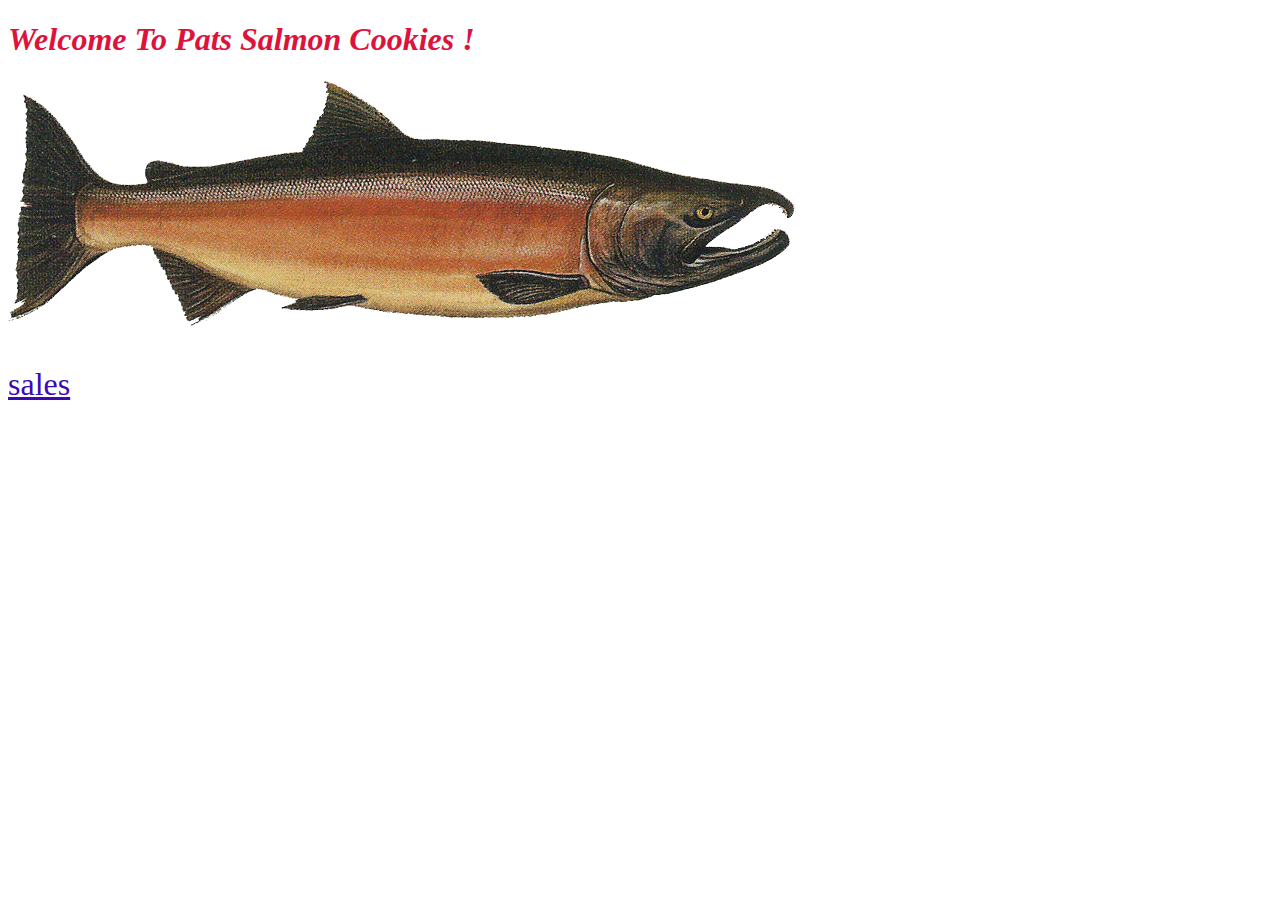
==== pageHtml/index.html @ 5ef17bc0 "class06-object" ====
<!DOCTYPE html>
<html lang="en">

<head>
    <link rel="stylesheet" href="../css/style.css">
    <meta charset="UTF-8">
    <meta http-equiv="X-UA-Compatible" content="IE=edge">
    <meta name="viewport" content="width=device-width, initial-scale=1.0">
    <title>COOKIES STAND </title>
</head>

<body>
    <h1> <i> Welcome To Pats Salmon Cookies !</i></h1>

    <img src="../img/salmon.png">
    <br>
    <br>
    <br>
    <a href="../pageHtml/sales.html">sales</a>
</body>

</html>
---- css/style.css ----
body h1 i
{
    color: crimson;
}
a
{
    text-align: right;
    font-size:xx-large;
    color: rgb(60, 10, 179);
}
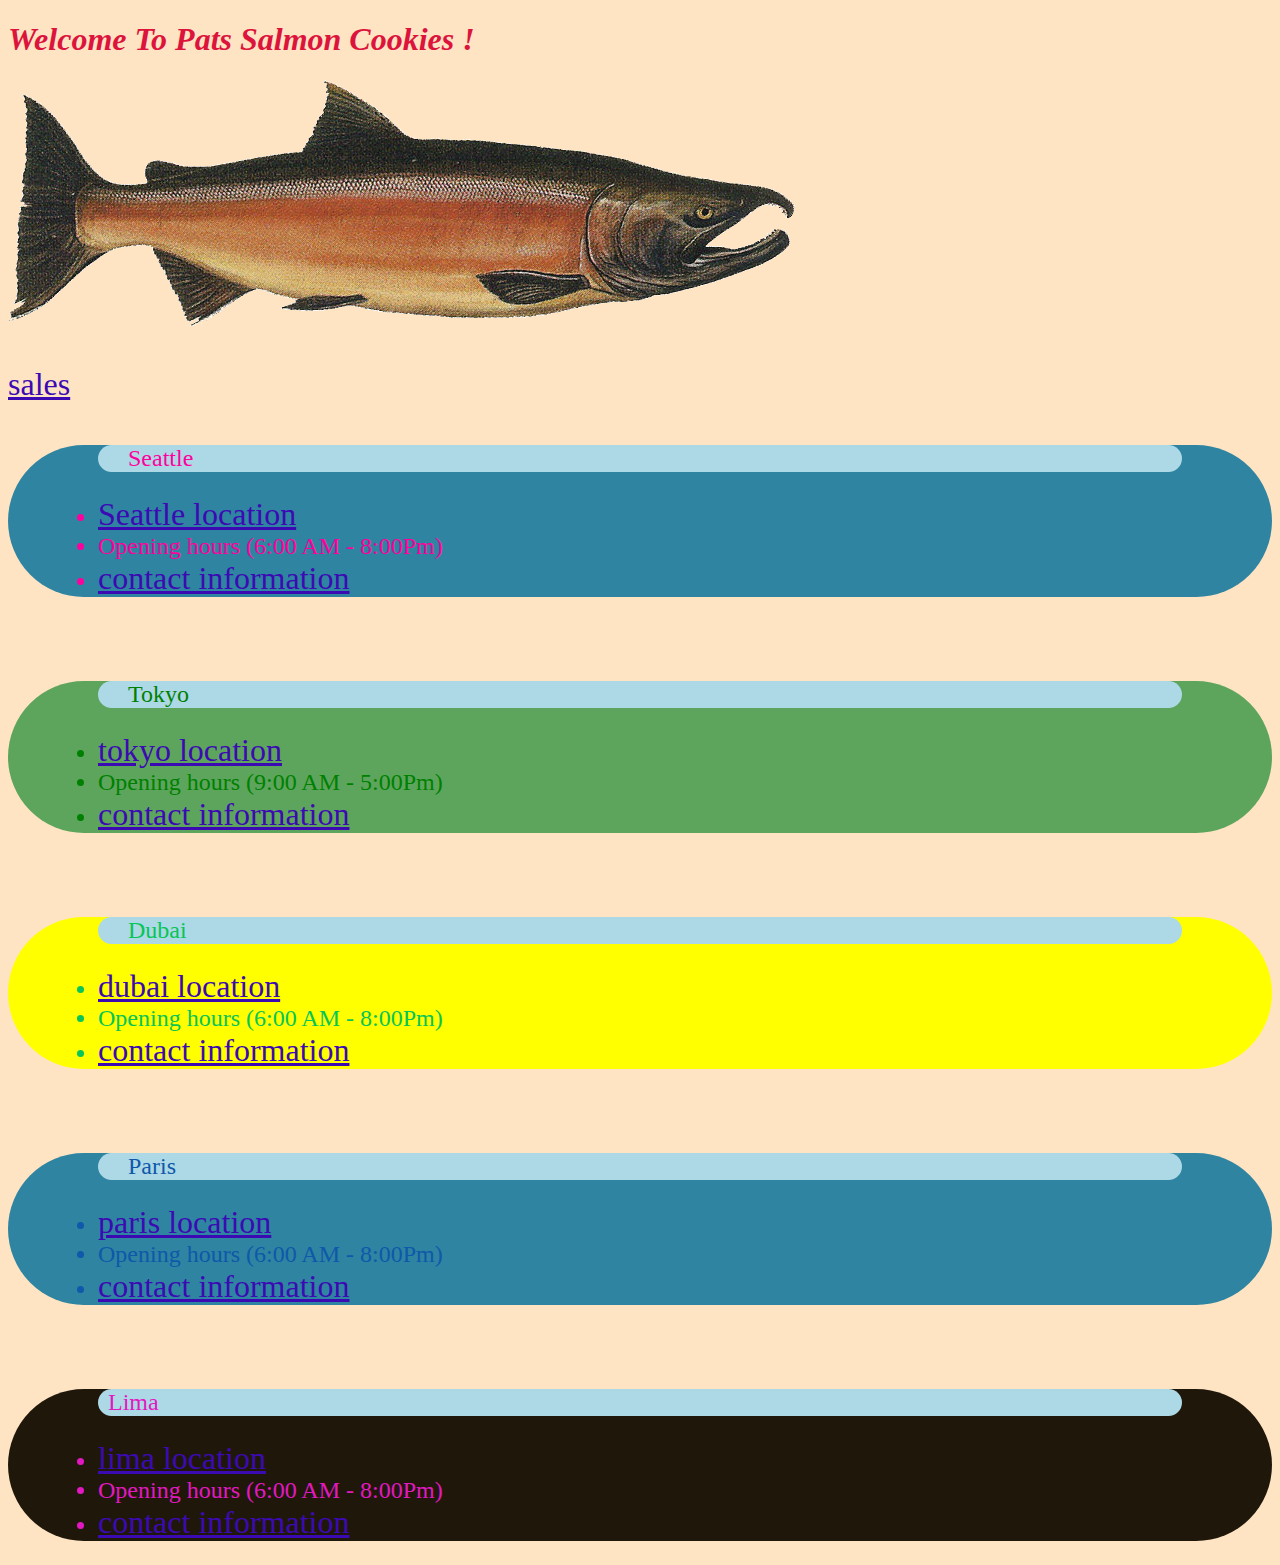
==== commit 2a60b54d: "new forms" ====
--- a/pageHtml/index.html
+++ b/pageHtml/index.html
@@ -2,7 +2,7 @@
 <html lang="en">
 
 <head>
-    <link rel="stylesheet" href="../css/style.css">
+   <link rel="stylesheet" href="../css/style.css"> 
     <meta charset="UTF-8">
     <meta http-equiv="X-UA-Compatible" content="IE=edge">
     <meta name="viewport" content="width=device-width, initial-scale=1.0">
@@ -16,7 +16,54 @@
     <br>
     <br>
     <br>
-    <a href="../pageHtml/sales.html">sales</a>
+    <a href="sales.html">sales</a>
+    <br></br>
+
+    
+    <ul class="Seattle">
+        <p >Seattle</p>
+        <li><a href="https://www.google.com/maps?q=location+seattle&rlz=1C1CHZL_enJO939JO939&um=1&ie=UTF-8&sa=X&ved=2ahUKEwi-pujEvIDvAhVP6RoKHVomAgAQ_AUoAnoECAEQBA">Seattle location</a></li>
+        <li>Opening hours (6:00 AM - 8:00Pm) </li>
+        <li><a href="tel:12066848344"> contact information</a></li>
+    </ul>
+    
+    <br></br>
+
+    <ul class="Tokyo"
+    ><p >Tokyo</p>
+        <li><a href="https://www.google.com/maps/place/%D8%B7%D9%88%D9%83%D9%8A%D9%88%D8%8C+%D8%A7%D9%84%D9%8A%D8%A7%D8%A8%D8%A7%D9%86%E2%80%AD/@35.48847,142.0133177,7z/data=!3m1!4b1!4m5!3m4!1s0x605d1b87f02e57e7:0x2e01618b22571b89!8m2!3d35.6761919!4d139.6503106">tokyo location</a> </li>
+        <li>Opening hours (9:00 AM - 5:00Pm) </li>
+        <li><a href="https://www.attokyo.com/contact/info/index.php"> contact information</a></li>
+    </ul>
+
+    <br></br>
+    
+    <ul class="Dubai">
+        <p>Dubai</p>
+        <li><a href="https://www.google.com/maps/place/%D8%AF%D8%A8%D9%8A+-+%D8%A7%D9%84%D8%A5%D9%85%D8%A7%D8%B1%D8%A7%D8%AA+%D8%A7%D9%84%D8%B9%D8%B1%D8%A8%D9%8A%D8%A9+%D8%A7%D9%84%D9%85%D8%AA%D8%AD%D8%AF%D8%A9%E2%80%AD/@25.0750853,55.5079386,10z/data=!3m1!4b1!4m5!3m4!1s0x3e5f43496ad9c645:0xbde66e5084295162!8m2!3d25.2048493!4d55.2707828"> dubai location</a></li>
+        <li>Opening hours (6:00 AM - 8:00Pm) </li>
+        <li><a href="https://www.dubaicustoms.gov.ae/EN/CUSTOMERCARE/Pages/ContactUs.aspx"> contact information</a></li>
+    </ul>
+
+<br></br>  
+
+    <ul class="Paris">
+        <p >Paris</p>
+        <li><a href="https://www.google.com/maps?q=paris+location&rlz=1C1CHZL_enJO939JO939&um=1&ie=UTF-8&sa=X&ved=2ahUKEwj_6dWwvYDvAhVVkFwKHd12DesQ_AUoAnoECAUQBA">paris location</a></li>
+        <li>Opening hours (6:00 AM - 8:00Pm) </li>
+        <li><a href="https://en.parisinfo.com/contact-us"> contact information</a></li>
+    </ul>
+
+<br></br>
+    
+    <ul class="Lima">
+        <p >Lima</p>
+        <li><a href="https://www.google.com/maps?q=lima+location&rlz=1C1CHZL_enJO939JO939&um=1&ie=UTF-8&sa=X&ved=2ahUKEwik1p7UvYDvAhUoyoUKHcFaCMwQ_AUoAnoECBAQBA">lima location</a></li>
+        <li>Opening hours (6:00 AM - 8:00Pm) </li>
+        <li><a href="https://www.wipo.int/directory/en/contact.jsp?country_id=137&type=ADMIN_IPO"> contact information</a></li>
+    </ul>
+
+
 </body>
-
+<script src="javascript/app.js"></script>
 </html>--- a/css/style.css
+++ b/css/style.css
@@ -1,3 +1,7 @@
+body
+{
+    background-color: bisque;
+}
 body h1 i
 {
     color: crimson;
@@ -7,4 +11,76 @@
     text-align: right;
     font-size:xx-large;
     color: rgb(60, 10, 179);
+
 }
+.Seattle
+{
+    
+    font-size: x-large;
+    color: rgb(255, 0, 157);
+    background-color: rgb(46, 132, 161);
+    border-radius: 150px;
+    padding: 0 90px;
+    
+}
+.Seattle p{
+    background-color: lightblue;
+    border-radius: 110px;
+    padding: 0 30px;
+}
+.Tokyo
+{
+    font-size: x-large;
+    color:green;
+    background-color: rgb(93, 165, 93);
+    border-radius: 150px;
+    padding: 0 90px;
+}
+.Tokyo p{
+    background-color: lightblue;
+    border-radius: 110px;
+    padding: 0 30px;
+}
+.Dubai
+{
+    font-size: x-large;
+    color:rgb(8, 197, 87);
+    
+    background-color:yellow;
+    border-radius: 150px;
+    padding: 0 90px;
+}
+.Dubai p{
+    background-color: lightblue;
+    border-radius: 110px;
+    padding: 0 30px;
+}
+.Paris
+{
+    font-size: x-large;
+    color:rgb(15, 88, 170);
+    
+    background-color: rgb(46, 132, 161);
+    border-radius: 150px;
+    padding: 0 90px;
+}
+.Paris p{
+    background-color: lightblue;
+    border-radius: 110px;
+    padding: 0 30px;
+}
+
+.Lima
+{
+    font-size: x-large;
+    color:rgb(226, 25, 193);
+    background-color: rgb(32, 23, 11);
+    border-radius: 150px;
+    padding: 0 90px;
+}
+ .Lima p{
+    background-color: lightblue;
+    border-radius: 110px;
+    padding: 0 10px;
+  
+}
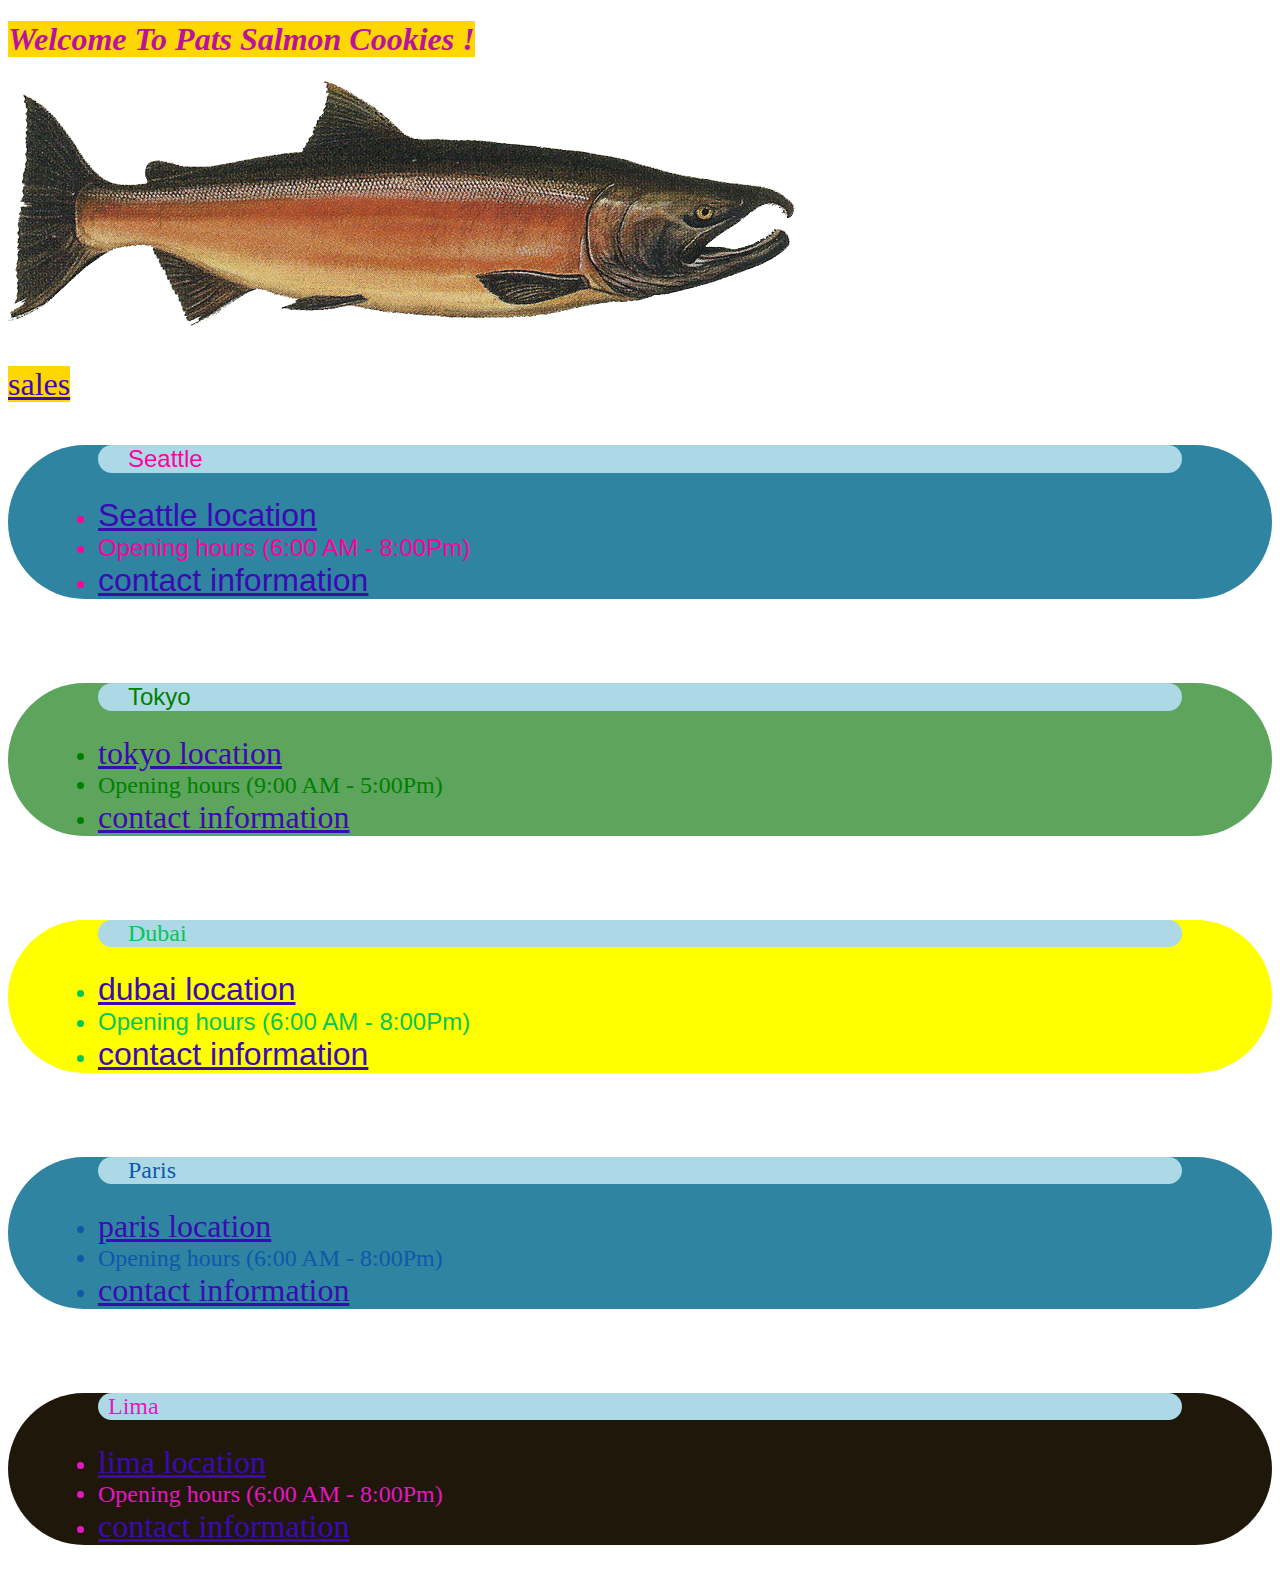
==== commit ddf95271: "finesh style cookie stand1" ====
--- a/pageHtml/index.html
+++ b/pageHtml/index.html
@@ -8,15 +8,23 @@
     <meta name="viewport" content="width=device-width, initial-scale=1.0">
     <title>COOKIES STAND </title>
 </head>
+<body>
 
-<body>
     <h1> <i> Welcome To Pats Salmon Cookies !</i></h1>
 
     <img src="../img/salmon.png">
+
+    <!-- <div>
+        <img src="../img/1.jpeg" alt="">
+        <img src="../img/2.jpg" alt="">
+        <img src="../img/3.jpg" alt="">
+        <img src="../img/4.jpg" alt="">
+        <img src="../img/5.jpg" alt="">
+    </div> -->
     <br>
     <br>
     <br>
-    <a href="sales.html">sales</a>
+    <a class="aa"href="sales.html">sales</a>
     <br></br>
 
     
--- a/css/style.css
+++ b/css/style.css
@@ -1,11 +1,35 @@
 body
 {
-    background-color: bisque;
+    background-image: url("https://ae01.alicdn.com/kf/H2ea15778b92f4964b60d0115bafc6bed2.jpg_q50.jpg");
+    /* background-color:burlywood; */
+    
 }
 body h1 i
 {
-    color: crimson;
+
+    text-align: center;
+    color: rgb(185, 19, 158);
+    font-style: italic;
+    background-color: gold;
+    padding: auto;
+    border-radius: auto;
+
 }
+.aa
+{
+    background-color: gold;
+    padding: auto;
+    border-radius: auto;
+}
+/* div
+{
+    width: 280px;
+    height: 190px;
+    display: flex;
+    padding: 5px; 
+
+} */
+
 a
 {
     text-align: right;
@@ -13,9 +37,13 @@
     color: rgb(60, 10, 179);
 
 }
+.Seattle li a:hover
+{
+    background-color: yellow;
+}
 .Seattle
 {
-    
+    font-family:Impact, Haettenschweiler, 'Arial Narrow Bold', sans-serif;
     font-size: x-large;
     color: rgb(255, 0, 157);
     background-color: rgb(46, 132, 161);
@@ -30,6 +58,7 @@
 }
 .Tokyo
 {
+    font-family: cursive;
     font-size: x-large;
     color:green;
     background-color: rgb(93, 165, 93);
@@ -37,9 +66,14 @@
     padding: 0 90px;
 }
 .Tokyo p{
+    font-family: Verdana, Geneva, Tahoma, sans-serif;
     background-color: lightblue;
     border-radius: 110px;
     padding: 0 30px;
+}
+.Tokyo li a:hover
+{
+    background-color: tomato;
 }
 .Dubai
 {
@@ -49,11 +83,17 @@
     background-color:yellow;
     border-radius: 150px;
     padding: 0 90px;
+    font-family: -apple-system, BlinkMacSystemFont, 'Segoe UI', Roboto, Oxygen, Ubuntu, Cantarell, 'Open Sans', 'Helvetica Neue', sans-serif;
+}
+.Dubai li a:hover
+{
+    background-color: rgb(147, 168, 173);
 }
 .Dubai p{
     background-color: lightblue;
     border-radius: 110px;
     padding: 0 30px;
+    font-family: initial;
 }
 .Paris
 {
@@ -63,6 +103,10 @@
     background-color: rgb(46, 132, 161);
     border-radius: 150px;
     padding: 0 90px;
+}
+.Paris li a:hover
+{
+    background-color: purple;
 }
 .Paris p{
     background-color: lightblue;
@@ -77,6 +121,7 @@
     background-color: rgb(32, 23, 11);
     border-radius: 150px;
     padding: 0 90px;
+    font-family: serif;
 }
  .Lima p{
     background-color: lightblue;
@@ -84,3 +129,7 @@
     padding: 0 10px;
   
 }
+.Lima li a:hover
+{
+    background-color: rgb(8, 197, 87);
+}